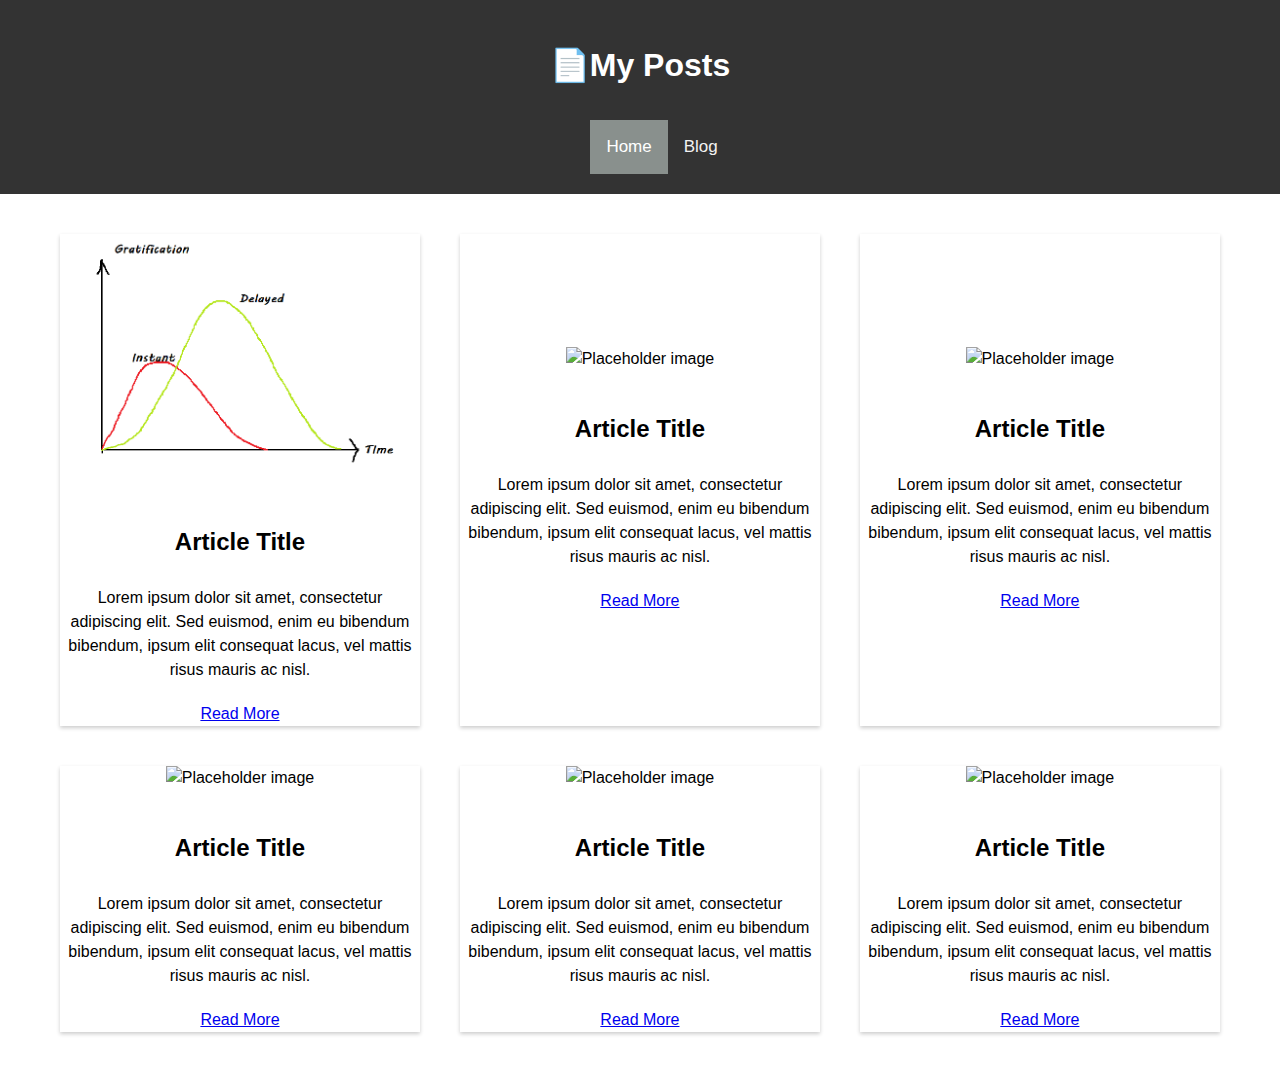
==== blog.html @ 9f39a4fd "Add files via upload" ====
<!DOCTYPE html>
<html lang="zxx">

<head>
    <meta charset="UTF-8">
    <meta http-equiv="X-UA-Compatible" content="IE=edge">
    <meta name="viewport" content="width=device-width, initial-scale=1.0">
    <link href="css/blog.css" rel="stylesheet">
    <link href="css/responsive.css" rel="stylesheet">

    <!-- favicon -->
    <link rel="icon" type="image/png" sizes="32x32" href="./asset/page/favicon-32x32.png">
    <link rel="icon" type="image/png" sizes="16x16" href="./asset/page/favicon-16x16.png">
    <link rel="shortcut icon" href="./asset/page/favicon.ico">

    <title>Jay Prajapati - Personal Portfolio</title>
</head>

<body>
    <header>
        <h1>📄My Posts</h1>
        <nav>
            <a class="active" href="index.html">Home</a>
            <a href="https://medium.com/@jay-prajapati64">Blog</a>
        </nav>
    </header>
    <main>
        <article>
            <img src="asset/blog/Delayed gratification.png" alt="Placeholder image">
            <h2>Article Title</h2>
            <p>Lorem ipsum dolor sit amet, consectetur adipiscing elit. Sed euismod, enim eu bibendum bibendum, ipsum
                elit consequat lacus, vel mattis risus mauris ac nisl.</p>
            <a href="#" class="btn btn-secondary btn-lg disabled" role="button" aria-disabled="true">Read More</a>
        </article>
        <article>
            <img src="https://via.placeholder.com/350x150" alt="Placeholder image">
            <h2>Article Title</h2>
            <p>Lorem ipsum dolor sit amet, consectetur adipiscing elit. Sed euismod, enim eu bibendum bibendum, ipsum
                elit consequat lacus, vel mattis risus mauris ac nisl.</p>
            <a href="#" class="btn btn-secondary btn-lg disabled" role="button" aria-disabled="true">Read More</a>
        </article>
        <article>
            <img src="https://via.placeholder.com/350x150" alt="Placeholder image">
            <h2>Article Title</h2>
            <p>Lorem ipsum dolor sit amet, consectetur adipiscing elit. Sed euismod, enim eu bibendum bibendum, ipsum
                elit consequat lacus, vel mattis risus mauris ac nisl.</p>
            <a href="#" class="btn btn-secondary btn-lg disabled" role="button" aria-disabled="true">Read More</a>
        </article>
        <article>
            <img src="https://via.placeholder.com/350x150" alt="Placeholder image">
            <h2>Article Title</h2>
            <p>Lorem ipsum dolor sit amet, consectetur adipiscing elit. Sed euismod, enim eu bibendum bibendum, ipsum
                elit consequat lacus, vel mattis risus mauris ac nisl.</p>
            <a href="#" class="btn btn-secondary btn-lg disabled" role="button" aria-disabled="true">Read More</a>
        </article>
        <article>
            <img src="https://via.placeholder.com/350x150" alt="Placeholder image">
            <h2>Article Title</h2>
            <p>Lorem ipsum dolor sit amet, consectetur adipiscing elit. Sed euismod, enim eu bibendum bibendum, ipsum
                elit consequat lacus, vel mattis risus mauris ac nisl.</p>
            <a href="#" class="btn btn-secondary btn-lg disabled" role="button" aria-disabled="true">Read More</a>
        </article>
        <article>
            <img src="https://via.placeholder.com/350x150" alt="Placeholder image">
            <h2>Article Title</h2>
            <p>Lorem ipsum dolor sit amet, consectetur adipiscing elit. Sed euismod, enim eu bibendum bibendum, ipsum
                elit consequat lacus, vel mattis risus mauris ac nisl.</p>
            <a href="#" class="btn btn-secondary btn-lg disabled" role="button" aria-disabled="true">Read More</a>
        </article>
    </main>
</body>

</html>
---- css/blog.css ----
/* Default styles for desktop */
body {
    font-size: 16px;
    line-height: 1.5;
    margin: 0;
    padding: 0;
    font-family: Arial, sans-serif;
}

/* Styles for tablets */
@media (max-width: 768px) {
    body {
        font-size: 14px;
        line-height: 1.4;
    }
}

/* Styles for mobile devices */
@media (max-width: 480px) {
    body {
        font-size: 12px;
        line-height: 1.3;
    }
}

header {
    background-color: #333;
    color: #fff;
    padding: 20px;
    text-align: center;
}



nav {
    background-color: #333;
    overflow: hidden;
    text-align: center;
    /* added */
    margin-left: 46%;
    margin-top: 2.5%;
}

nav a {
    float: left;
    color: #f2f2f2;
    text-align: center;
    padding: 14px 16px;
    text-decoration: none;
    font-size: 17px;
}

nav a:hover {
    background-color: #ddd;
    color: black;
}

nav a.active {
    background-color: #89908d;
    color: white;
}

main {
    display: flex;
    flex-wrap: wrap;
    margin: 20px auto;
    max-width: 1200px;
    padding: 0 20px;
}

article {
    background-color: #fff;
    box-shadow: 0 2px 4px rgba(0, 0, 0, .2);
    margin: 20px;
    width: calc(33.33% - 40px);
    text-align: center;
    display: flex;
    flex-direction: column;
    justify-content: center;
    align-items: center;
}

img {
    display: block;
    height: auto;
    max-width: 100%;
    margin-bottom: 20px;
}

h2 {
    font-size: 24px;
    margin-bottom: 10px;
}

p {
    font-size: 16px;
    line-height: 1.5em;
    margin-bottom: 20px;
}


/* Default styles for desktop */
article {
    width: calc(33.33% - 40px);
}

/* Styles for tablets */
@media (max-width: 768px) {
    article {
        width: calc(50% - 20px);
    }
}

/* Styles for mobile devices */
@media (max-width: 480px) {
    article {
        width: 100%;
    }
}
---- css/responsive.css ----
@media only screen and (min-device-width: 1366px) and (max-device-width: 1366px) and (orientation: landscape) and (-webkit-min-device-pixel-ratio: 2) {}

@media only screen and (min-device-width: 1024px) and (max-device-width: 1024px) and (orientation: portrait) and (-webkit-min-device-pixel-ratio: 2) {}

@media only screen and (device-width: 375px) and (device-height: 812px) and (orientation: landscape) and (-webkit-device-pixel-ratio: 3) {}

@media only screen and (device-width: 812px) and (device-height: 375px) and (orientation: portrait) and (-webkit-device-pixel-ratio: 3) {}

@media (min-width: 1366px) {}

@media screen and (max-width: 2560px) {
    body.openmenu .overlay {
        display: none;
    }
}

@media screen and (max-width: 1440px) {}

@media screen and (max-width: 1366px) {}

@media screen and (max-width: 1280px) {}

@media screen and (max-width: 1128px) {}

@media screen and (max-width: 1024px) {}

@media (max-width: 999px) {
    body.openmenu .overlay {
        display: block;
    }
    .heroimg {
        height: 300px;
        width: 300px;
    }
    .heroimg .heroimg__poto {
        height: 300px;
        width: 300px;
    }
    .infohero__p {
        font-size: 15px;
    }
    .infohero__title {
        font-size: 50px;
    }
    .aboutlink {
        margin: 0 auto;
    }
    #typed-text {
        font-size: 15px;
    }
    .porfoliowarp__item {
        width: 50%;
    }
}

@media (max-width: 899) {}

@media (max-width: 799px) {
    .porfoliowarp__item {
        width: 100%;
    }
}

@media only screen and (max-width: 699px) {}

@media only screen and (max-width: 580px) {}

@media (max-width: 480px) {}

@media (max-width: 360px) {}

@media all and (-ms-high-contrast: none),
(-ms-high-contrast: active) {}

@media only screen and (min-device-width: 768px) and (max-device-width: 1024px) and (orientation: landscape) and (-webkit-min-device-pixel-ratio: 2) {}

@media only screen and (min-device-width: 768px) and (max-device-width: 1024px) and (orientation: portrait) and (-webkit-min-device-pixel-ratio: 2) {}

@media(hover: hover) and (pointer: fine) {}

@media screen and (prefers-reduced-motion) {}
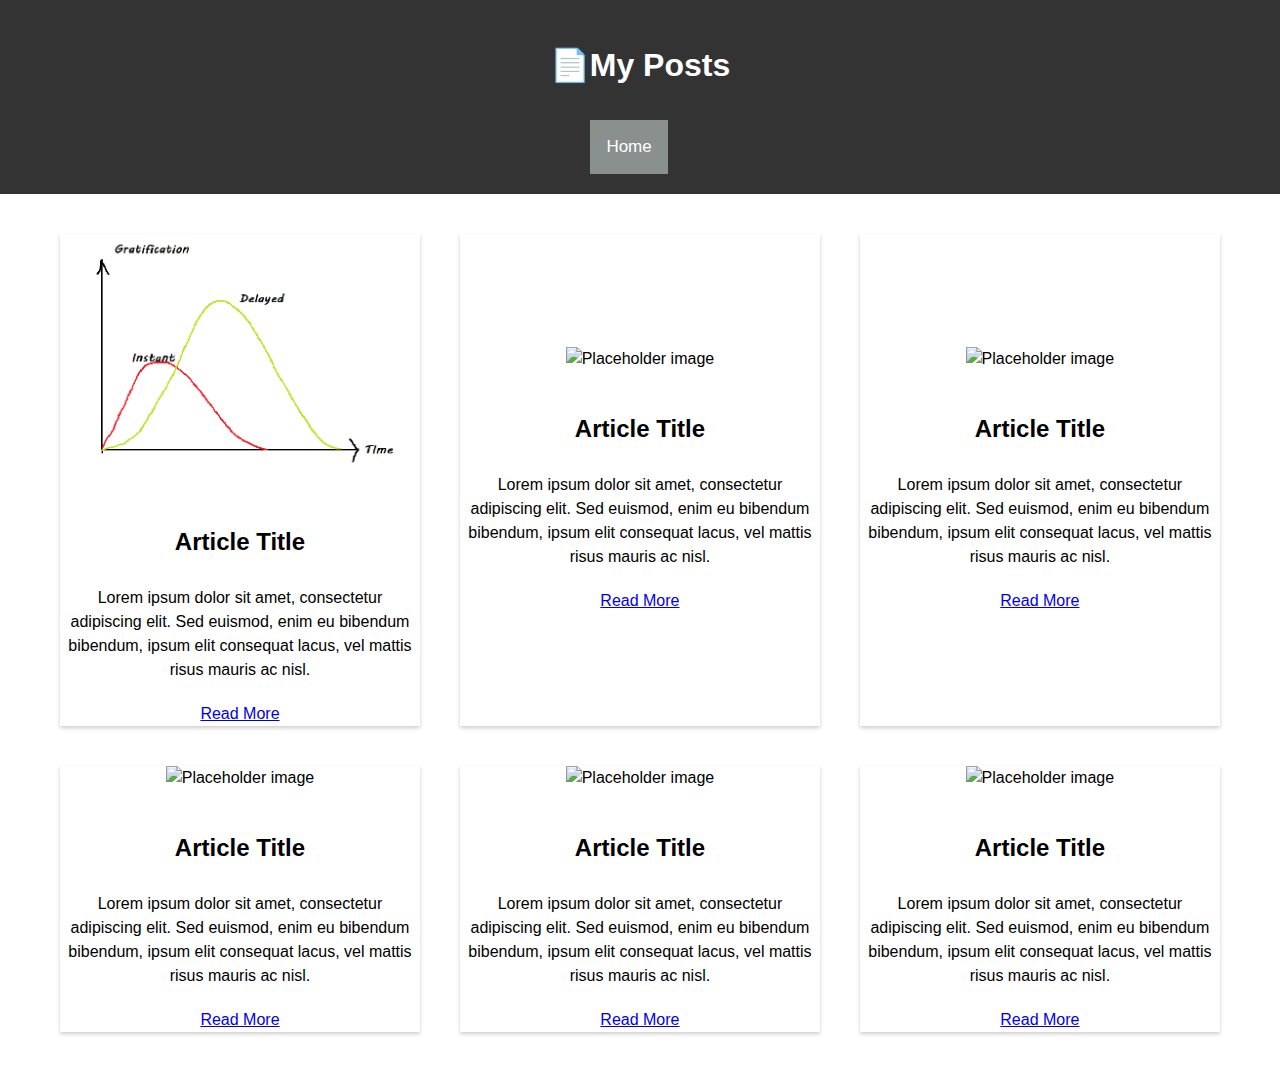
==== commit 47e5d079: "change" ====
--- a/blog.html
+++ b/blog.html
@@ -11,7 +11,7 @@
     <!-- favicon -->
     <link rel="icon" type="image/png" sizes="32x32" href="./asset/page/favicon-32x32.png">
     <link rel="icon" type="image/png" sizes="16x16" href="./asset/page/favicon-16x16.png">
-    <link rel="shortcut icon" href="./asset/page/favicon.ico">
+    <link rel="shortcut icon" href="./asset/page/favicon-16x16.png">
 
     <title>Jay Prajapati - Personal Portfolio</title>
 </head>
@@ -21,7 +21,7 @@
         <h1>📄My Posts</h1>
         <nav>
             <a class="active" href="index.html">Home</a>
-            <a href="https://medium.com/@jay-prajapati64">Blog</a>
+            <!-- <a href="https://medium.com/@jay-prajapati64">Blog</a> -->
         </nav>
     </header>
     <main>
@@ -30,14 +30,14 @@
             <h2>Article Title</h2>
             <p>Lorem ipsum dolor sit amet, consectetur adipiscing elit. Sed euismod, enim eu bibendum bibendum, ipsum
                 elit consequat lacus, vel mattis risus mauris ac nisl.</p>
-            <a href="#" class="btn btn-secondary btn-lg disabled" role="button" aria-disabled="true">Read More</a>
+            <a href="/Posts/test-post3.html" class="btn btn-secondary btn-lg disabled" role="button" aria-disabled="true">Read More</a>
         </article>
         <article>
             <img src="https://via.placeholder.com/350x150" alt="Placeholder image">
             <h2>Article Title</h2>
             <p>Lorem ipsum dolor sit amet, consectetur adipiscing elit. Sed euismod, enim eu bibendum bibendum, ipsum
                 elit consequat lacus, vel mattis risus mauris ac nisl.</p>
-            <a href="#" class="btn btn-secondary btn-lg disabled" role="button" aria-disabled="true">Read More</a>
+            <a href="Posts/ML & AI in Business.html" class="btn btn-secondary btn-lg disabled" role="button" aria-disabled="true">Read More</a>
         </article>
         <article>
             <img src="https://via.placeholder.com/350x150" alt="Placeholder image">
